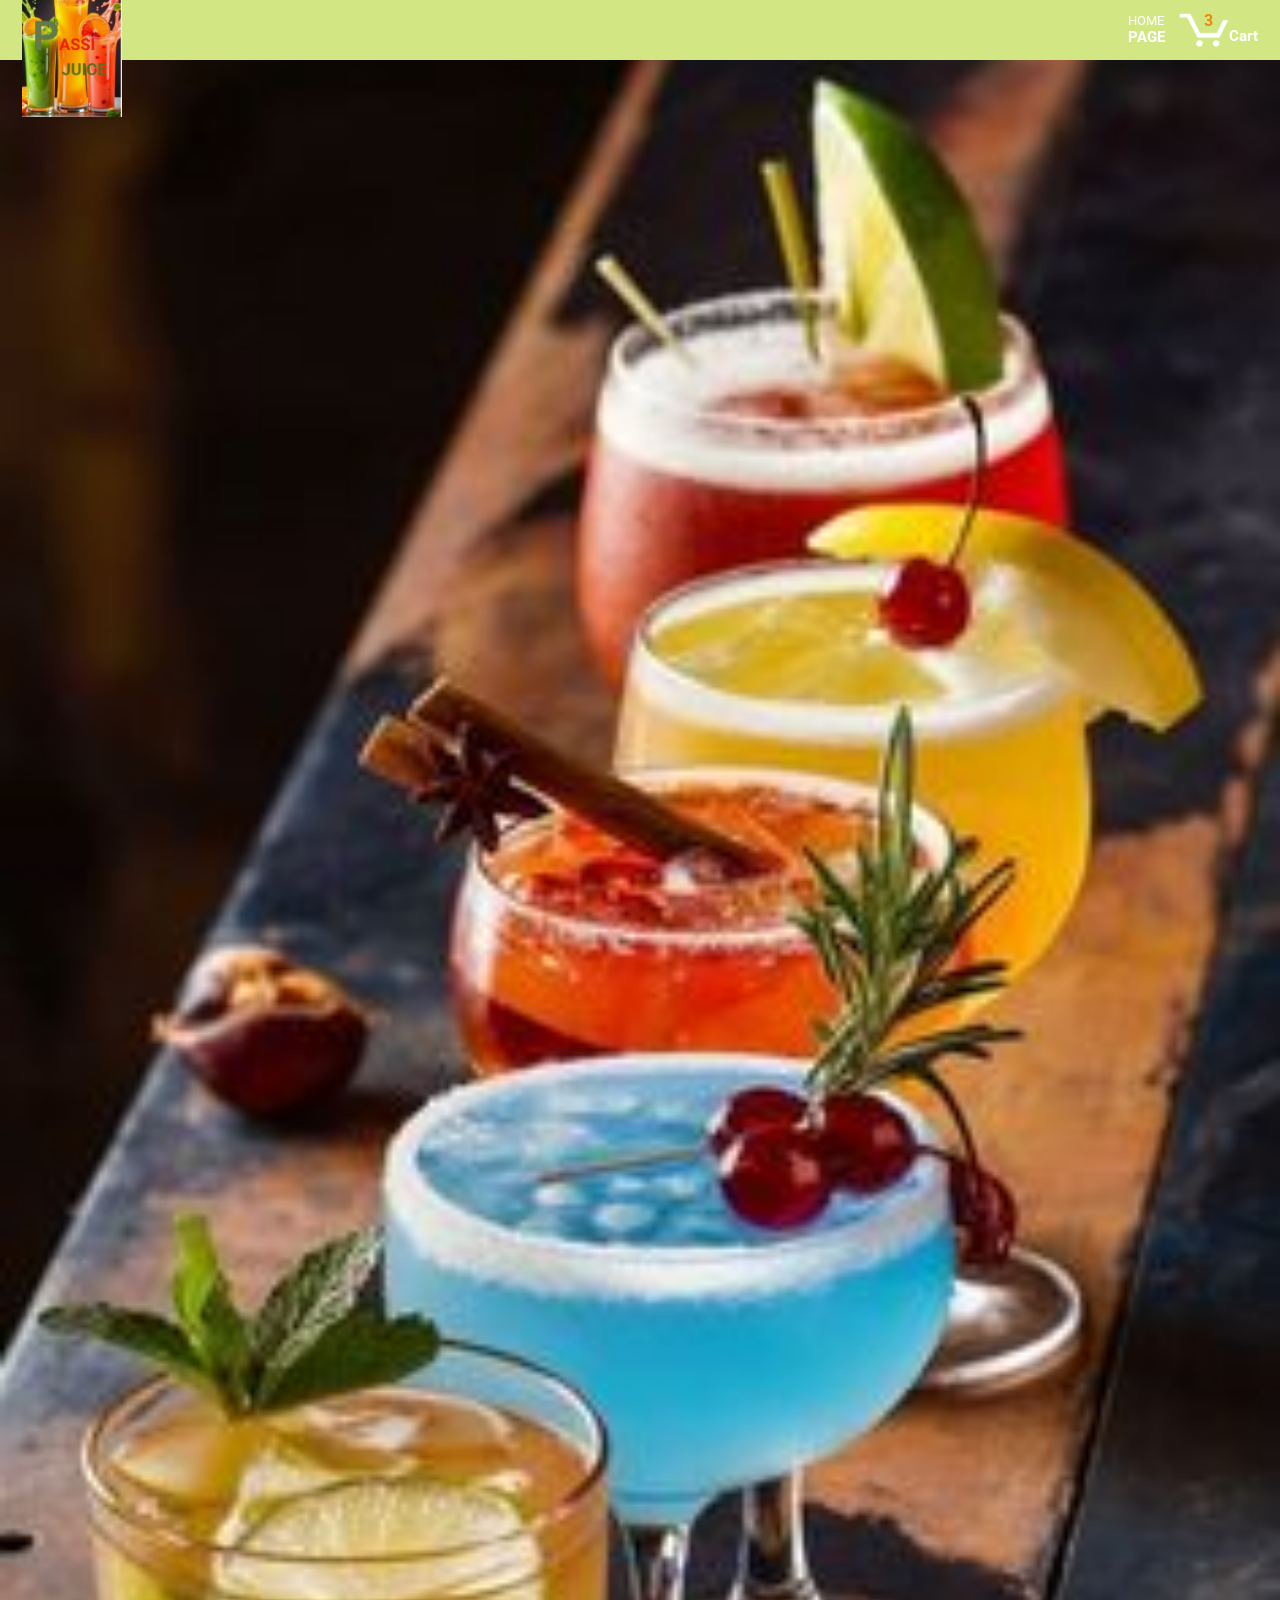
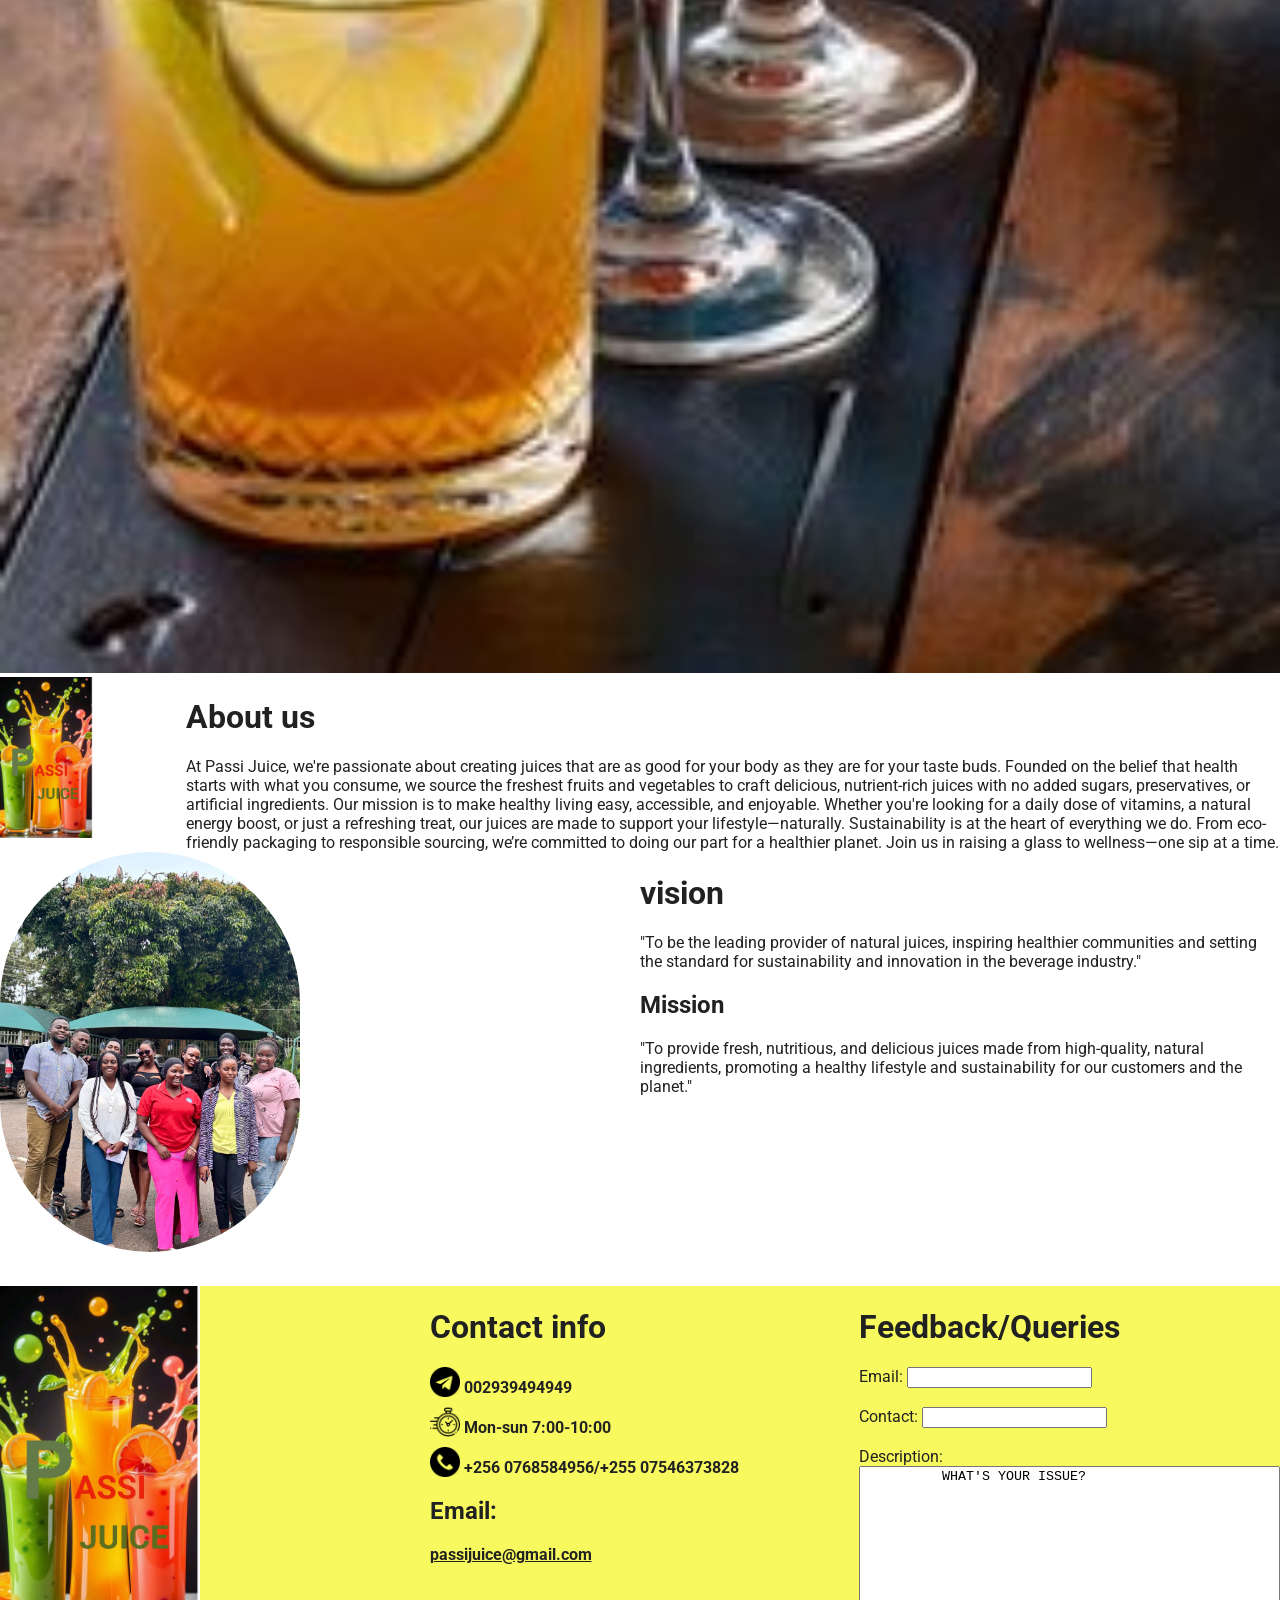
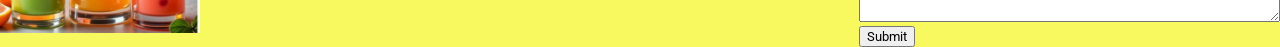
==== index.html @ 4b1970cd "Add files via upload" ====
<!DOCTYPE html>
<html>
  <head>
    <title>Home</title>

    <!-- This code is needed for responsive design to work.
      (Responsive design = make the website look good on
      smaller screen sizes like a phone or a tablet). -->
    <meta name="viewport" content="width=device-width, initial-scale=1">

    <!-- Load a font called Roboto from Google Fonts. -->
    <link rel="preconnect" href="https://fonts.googleapis.com">
    <link rel="preconnect" href="https://fonts.gstatic.com" crossorigin>
    <link href="https://fonts.googleapis.com/css2?family=Roboto:wght@400;500;700&display=swap" rel="stylesheet">

    <!-- Here are the CSS files for this page. -->
    <link rel="stylesheet" href="styles/shared/general.css">
    <link rel="stylesheet" href="styles/shared/amazon-header.css">
    <link rel="stylesheet" href="styles/pages/orders.css">
    <link rel="stylesheet" href="styles/pages/index.css">
  </head>
  <body>
    <div class="amazon-header">
      <div class="amazon-header-left-section">
        <a href="amazon.html" class="header-link">
          <img class="amazon-logo"
            src="images/logo.jpg">
          <img class="amazon-mobile-logo"
            src="images/amazon-mobile-logo-white.png">
        </a>
      </div>


      <div class="amazon-header-right-section">
        <a class="orders-link header-link" href="index.html">
          <span class="returns-text">HOME</span>
          <span class="orders-text">PAGE</span>
        </a>

        <a class="cart-link header-link" href="checkout.html">
          <img class="cart-icon" src="images/icons/cart-icon.png">
          <div class="cart-quantity">3</div>
          <div class="cart-text">Cart</div>
        </a>
      </div>
    </div>

<div class="main">
  <div>
    <img src="images/images.jpg" height="50%" width="100%">
  </div>
  <div class="juice">
    <div>
      <img src="images/logo.jpg" width="50%">
    </div>
    <div>
      <h1>About us</h1>
      <p>At Passi Juice, we're passionate about creating juices that are as good for your body as they are for your taste buds. Founded on the belief that health starts with what you consume, we source the freshest fruits and vegetables to craft delicious, nutrient-rich juices with no added sugars, preservatives, or artificial ingredients.

        Our mission is to make healthy living easy, accessible, and enjoyable. Whether you're looking for a daily dose of vitamins, a natural energy boost, or just a refreshing treat, our juices are made to support your lifestyle—naturally.
        
        Sustainability is at the heart of everything we do. From eco-friendly packaging to responsible sourcing, we’re committed to doing our part for a healthier planet.
        
        Join us in raising a glass to wellness—one sip at a time.
        
        </p>
    </div>
  </div>
  <div class="theme">
    <div>
      <img src="images/profile.jpg" class="prof">
    </div>
    <div>
      <h1>vision</h1>
      <p>"To be the leading provider of natural juices, inspiring healthier communities and setting the standard for sustainability and innovation in the beverage industry."</p>
      <h2>Mission</h2>
      <p>"To provide fresh, nutritious, and delicious juices made from high-quality, natural ingredients, promoting a healthy lifestyle and sustainability for our customers and the planet."</p>
    </div>
  </div>
</div>
      
    <div class="description">
      <div>
        <img src="images/logo.jpg" width="50%" >
        <div></div>
      </div>
      <div class="contact">
        <h1>Contact info</h1>
        <p><img src="images/icons/telegram.png" height="30">
          <b>002939494949</b></p>
          <p><img src="images/icons/clock.png" height="30">
            <b>Mon-sun 7:00-10:00</b>
          </p>
          <p>
            <img src="images/icons/phone-call.png" height="30">
            <b>+256 0768584956/+255 07546373828</b>
          </p>
          <h2>Email:</h2>
          <b><u>passijuice@gmail.com</u></b>
      </div>
      <div>
        <h1>Feedback/Queries</h1>
        <form>
          <label>Email:</label>
          <input type="email">
          <br>
          <br>
          <label>Contact:</label>
          <input type="tel">
          <br>
          <br>
          <label>Description:</label>
          <br>
          <textarea cols="50" rows="10">
          WHAT'S YOUR ISSUE?
          </textarea>
          <input type="submit">
        </form>
        <audio autoplay loop>
      <source src="audio/y2mate.com - Tuza Official Lyric Video.mp3">
        </audio>
      </div>
    </div>
  </body>
</html>
---- styles/shared/general.css ----
body {
  font-family: Roboto, Arial;
  color: rgb(33, 33, 33);
  /* The <body> element has a default margin of 8px
     on all sides. This removes the default margins. */
  margin: 0;
}

/* <p> elements have a default margin on the top
   and bottom. This removes the default margins. */
p {
  margin: 0;
}

button {
  cursor: pointer;
}

select {
  cursor: pointer;
}

input, select, button {
  font-family: Roboto, Arial;
}

.button-primary {
  color: rgb(33, 33, 33);
  background-color: rgb(255, 216, 20);
  border: 1px solid rgb(252, 210, 0);
  border-radius: 8px;
  cursor: pointer;
  box-shadow: 0 2px 5px rgba(213, 217, 217, 0.5);
}

.button-primary:hover {
  background-color: rgb(247, 202, 0);
  border: 1px solid rgb(242, 194, 0);
}

.button-primary:active {
  background: rgb(104, 93, 36);
  border-color: rgb(179, 163, 83);
  box-shadow: none;
}

.button-secondary {
  color: rgb(33, 33, 33);
  background: white;
  border: 1px solid rgb(213, 217, 217);
  border-radius: 8px;
  cursor: pointer;
  box-shadow: 0 2px 5px rgba(213, 217, 217, 0.5);
}

.button-secondary:hover {
  background-color: rgb(247, 250, 250);
}

.button-secondary:active {
  background-color: rgb(237, 253, 255);
  box-shadow: none;
}

/* These styles will limit text to 2 lines. Anything
   beyond 2 lines will be replaced with "..."
   You can find this code by using an A.I. tool or by
   searching in Google.
   https://css-tricks.com/almanac/properties/l/line-clamp/ */
.limit-text-to-2-lines {
  display: -webkit-box;
  -webkit-line-clamp: 2;
  -webkit-box-orient: vertical;
  overflow: hidden;
}

.link-primary {
  color: rgb(1, 124, 182);
  cursor: pointer;
}

.link-primary:hover {
  color: rgb(196, 80, 0);
}

/* Styles for dropdown selectors. */
select {
  color: rgb(33, 33, 33);
  background-color: rgb(240, 240, 240);
  border: 1px solid rgb(213, 217, 217);
  border-radius: 8px;
  padding: 3px 5px;
  font-size: 15px;
  cursor: pointer;
  box-shadow: 0 2px 5px rgba(213, 217, 217, 0.5);
}

select:focus,
input:focus {
  outline: 2px solid rgb(255, 153, 0);
}
.description{
  display:grid;
  grid-template-columns: 1fr 1fr 1fr;
  background-color: rgba(245, 248, 49, 0.781);
  column-gap: 30px;
  margin-top: 30px;

}

.contact img{
  vertical-align: bottom;
  
}

.contact p{
  margin-bottom: 10px;
}
---- styles/shared/amazon-header.css ----
.amazon-header {
  background-color: rgb(210, 231, 132);
  color: white;
  padding-left: 15px;
  padding-right: 15px;

  display: flex;
  align-items: center;
  justify-content: space-between;

  position: fixed;
  top: 0;
  left: 0;
  right: 0;
  height: 60px;
}

.amazon-header-left-section {
  width: 180px;
}

@media (max-width: 800px) {
  .amazon-header-left-section {
    width: unset;
  }
}

.header-link {
  display: inline-block;
  padding: 6px;
  border-radius: 2px;
  cursor: pointer;
  text-decoration: none;
  border: 1px solid rgba(0, 0, 0, 0);
}

.header-link:hover {
  border: 1px solid white;
}

.amazon-logo {
  width: 100px;
  margin-top: 5px;
}

.amazon-mobile-logo {
  display: none;
}

@media (max-width: 575px) {
  .amazon-logo {
    display: none;
  }

  .amazon-mobile-logo {
    display: block;
    height: 35px;
    margin-top: 5px;
  }
}

.amazon-header-middle-section {
  flex: 1;
  max-width: 850px;
  margin-left: 10px;
  margin-right: 10px;
  display: flex;
}

.search-bar {
  flex: 1;
  width: 0;
  font-size: 16px;
  height: 38px;
  padding-left: 15px;
  border: none;
  border-top-left-radius: 4px;
  border-bottom-left-radius: 4px;
  border-top-right-radius: 0;
  border-bottom-right-radius: 0;
}

.search-button {
  background-color: rgb(254, 189, 105);
  border: none;
  width: 45px;
  height: 40px;
  border-top-right-radius: 4px;
  border-bottom-right-radius: 4px;
  flex-shrink: 0;
}

.search-icon {
  height: 22px;
  margin-left: 2px;
  margin-top: 3px;
}

.amazon-header-right-section {
  width: 180px;
  flex-shrink: 0;
  display: flex;
  justify-content: end;
}

.orders-link {
  color: white;
}

.returns-text {
  display: block;
  font-size: 13px;
}

.orders-text {
  display: block;
  font-size: 15px;
  font-weight: 700;
}

.cart-link {
  color: white;
  display: flex;
  align-items: center;
  position: relative;
}

.cart-icon {
  width: 50px;
}

.cart-text {
  margin-top: 12px;
  font-size: 15px;
  font-weight: 700;
}

.cart-quantity {
  color: rgb(240, 136, 4);
  font-size: 16px;
  font-weight: 700;

  position: absolute;
  top: 4px;
  left: 22px;
  
  width: 26px;
  text-align: center;
}
---- styles/pages/index.css ----
.juice{
  display:flex;
}
.theme{
  display:grid;
  grid-template-columns: 1fr 1fr;
}
.prof{
  width:300px;
  border-radius: 150px;
}
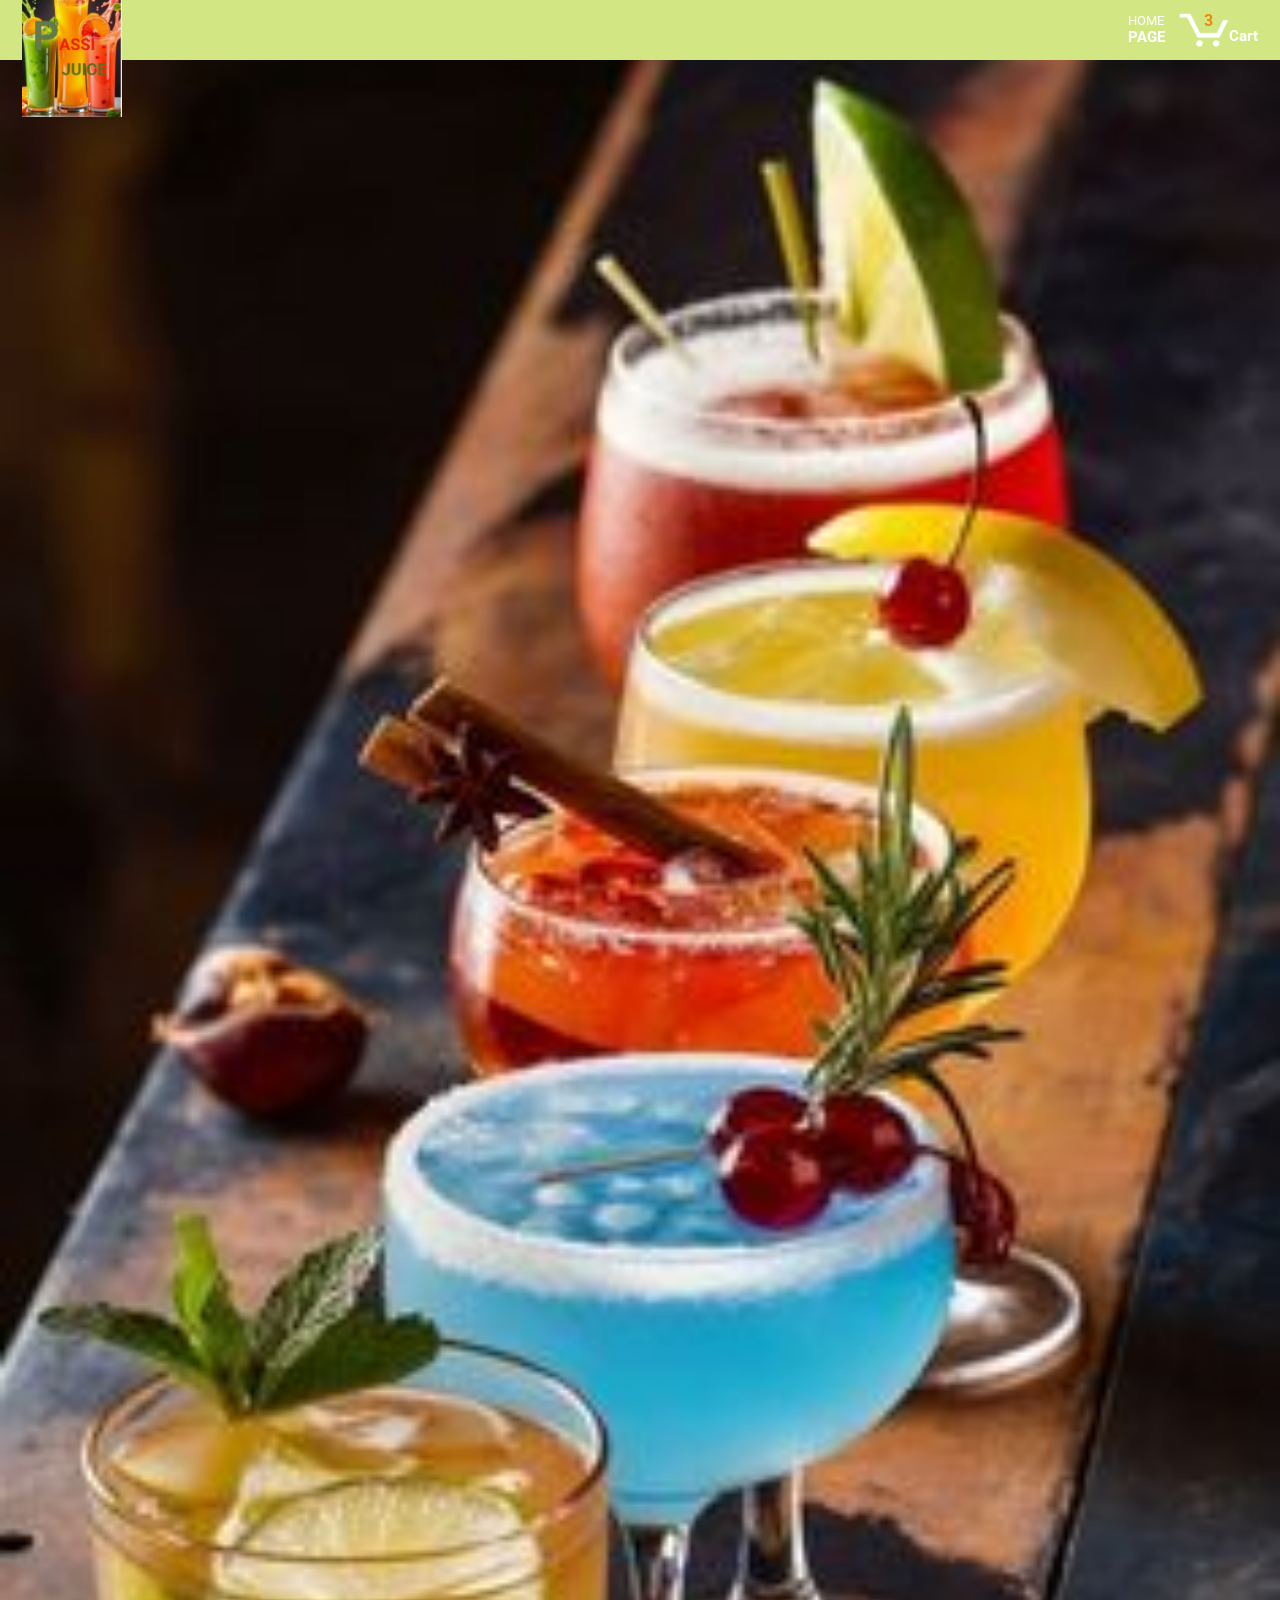
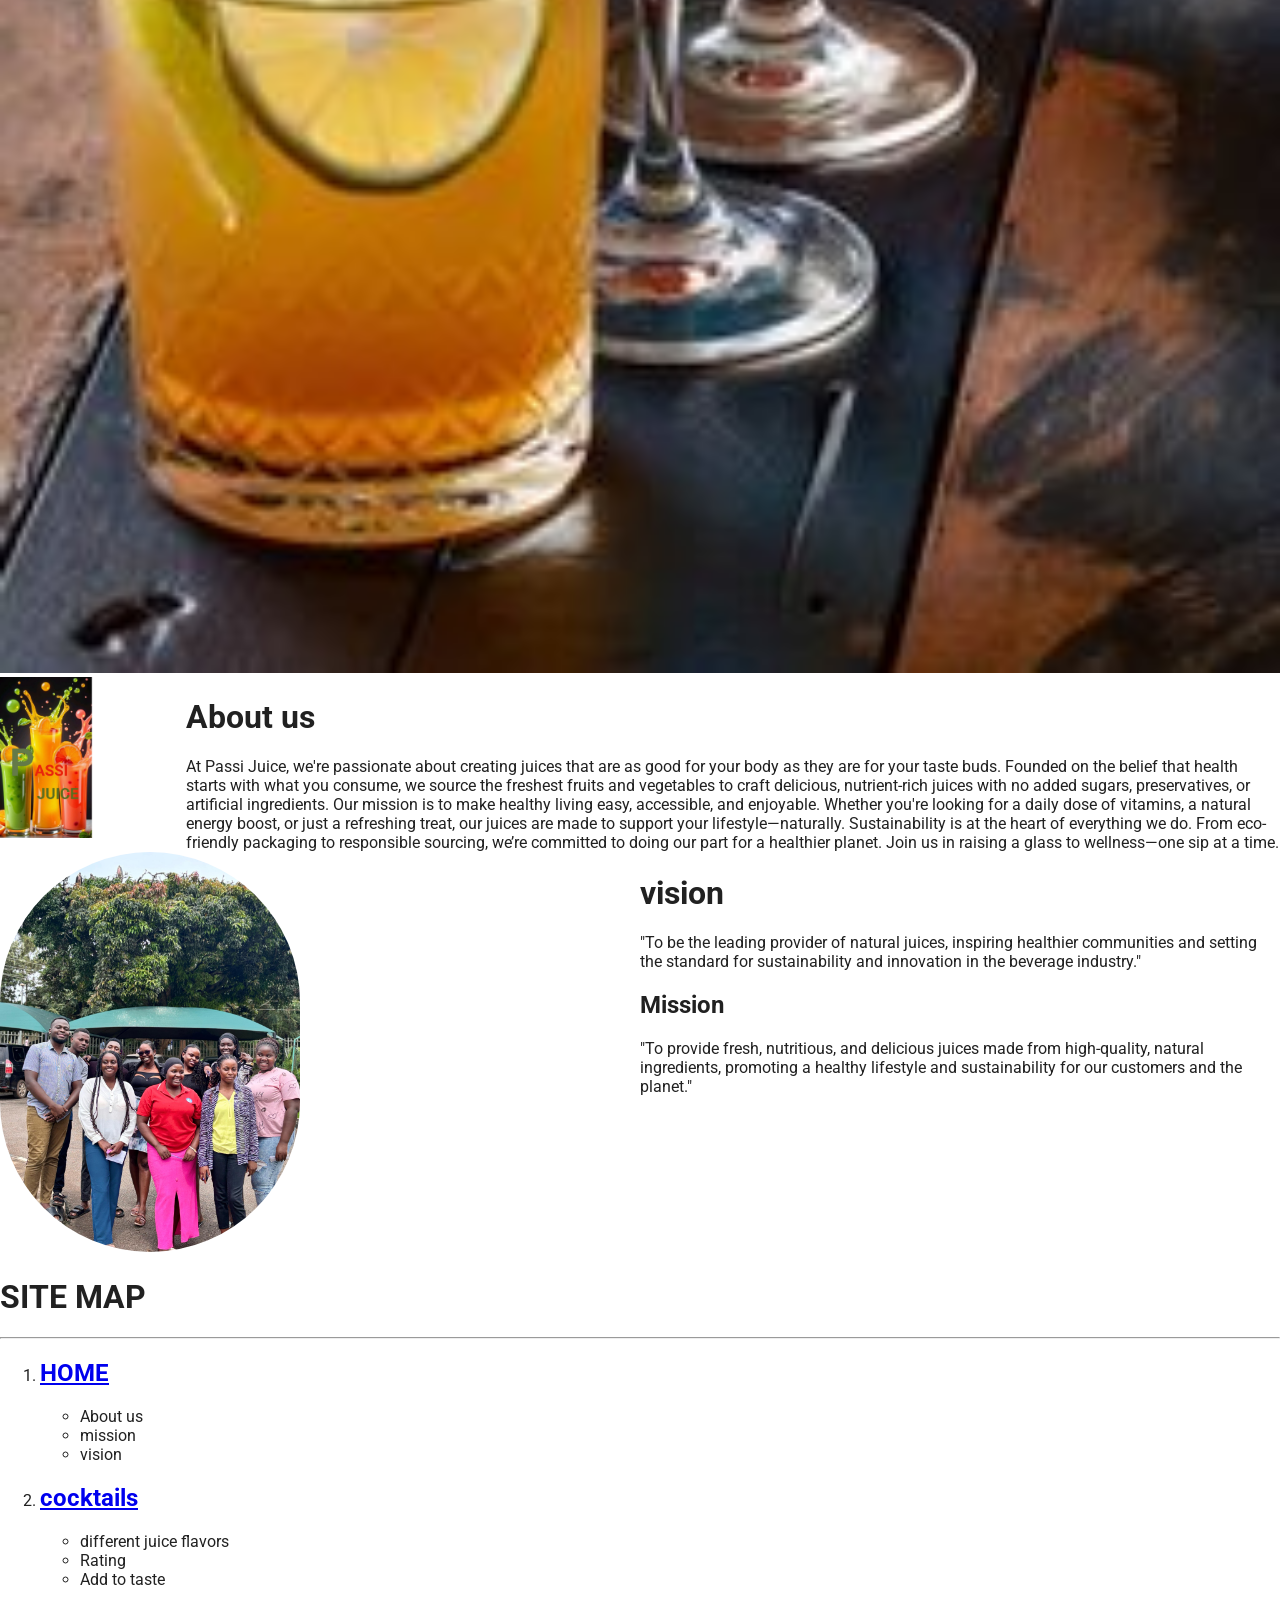
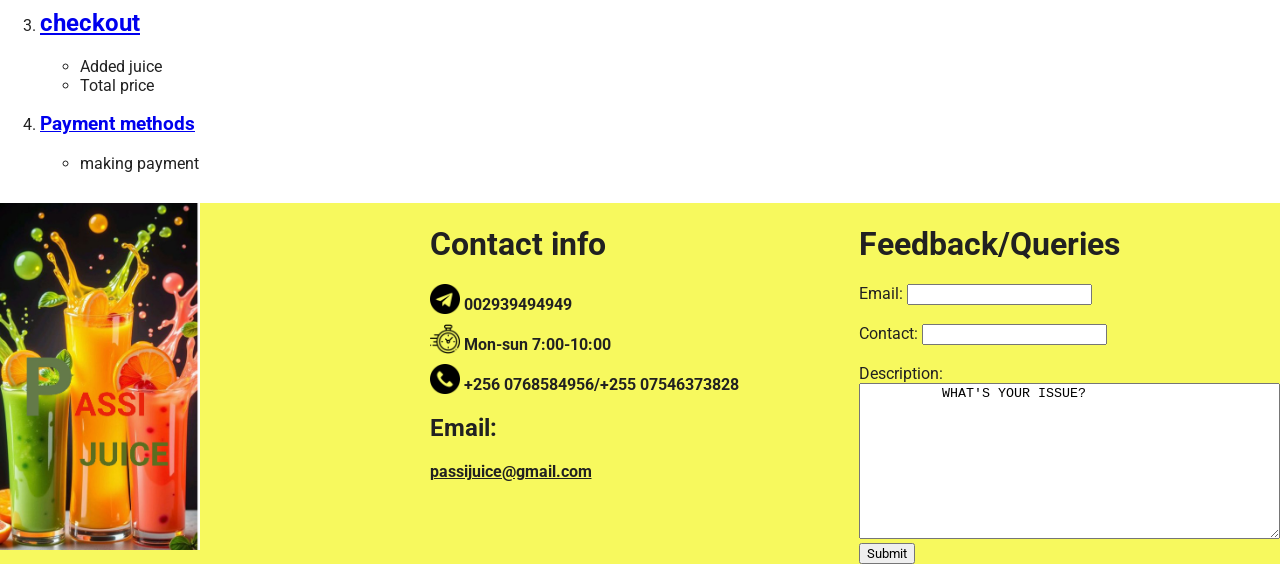
==== commit f4ac8b54: "Update index.html" ====
--- a/index.html
+++ b/index.html
@@ -78,6 +78,62 @@
     </div>
   </div>
 </div>
+    <h1>SITE MAP</h1>
+  <hr>
+  <div class="site-map">
+    <div>
+      <ol>
+        <li>
+          <a href="index.html"><h2>HOME</h2></a>
+          <ul>
+            <li>
+              About us
+            </li>
+            <li>mission</li>
+            <li>vision</li>
+          </ul>
+        </li>
+      </ol>
+    </div>
+    <div>
+      <ol>
+        <li value="2">
+          <a href="amazon.html"><h2>cocktails</h2></a>
+          <ul>
+            <li>
+              different juice flavors
+            </li>
+            <li>Rating</li>
+            <li>Add to taste</li>
+          </ul>
+        </li>
+      </ol>
+    </div>
+    <div>
+      <ol>
+        <li value="3">
+          <a href="checkout.html"><h2>checkout</h2></a>
+          <ul>
+            <li>
+              Added juice
+            </li>
+            <li>Total price</li>
+          </ul>
+        </li>
+      </ol>
+    </div>
+    <div>
+      <ol>
+        <li value="4">
+          <a href="tracking.html"><h3>Payment methods</h3></a>
+          <ul>
+            <li>
+              making payment
+            </li></ul>
+          </li>
+      </ol>
+    </div>
+  </div>
       
     <div class="description">
       <div>
